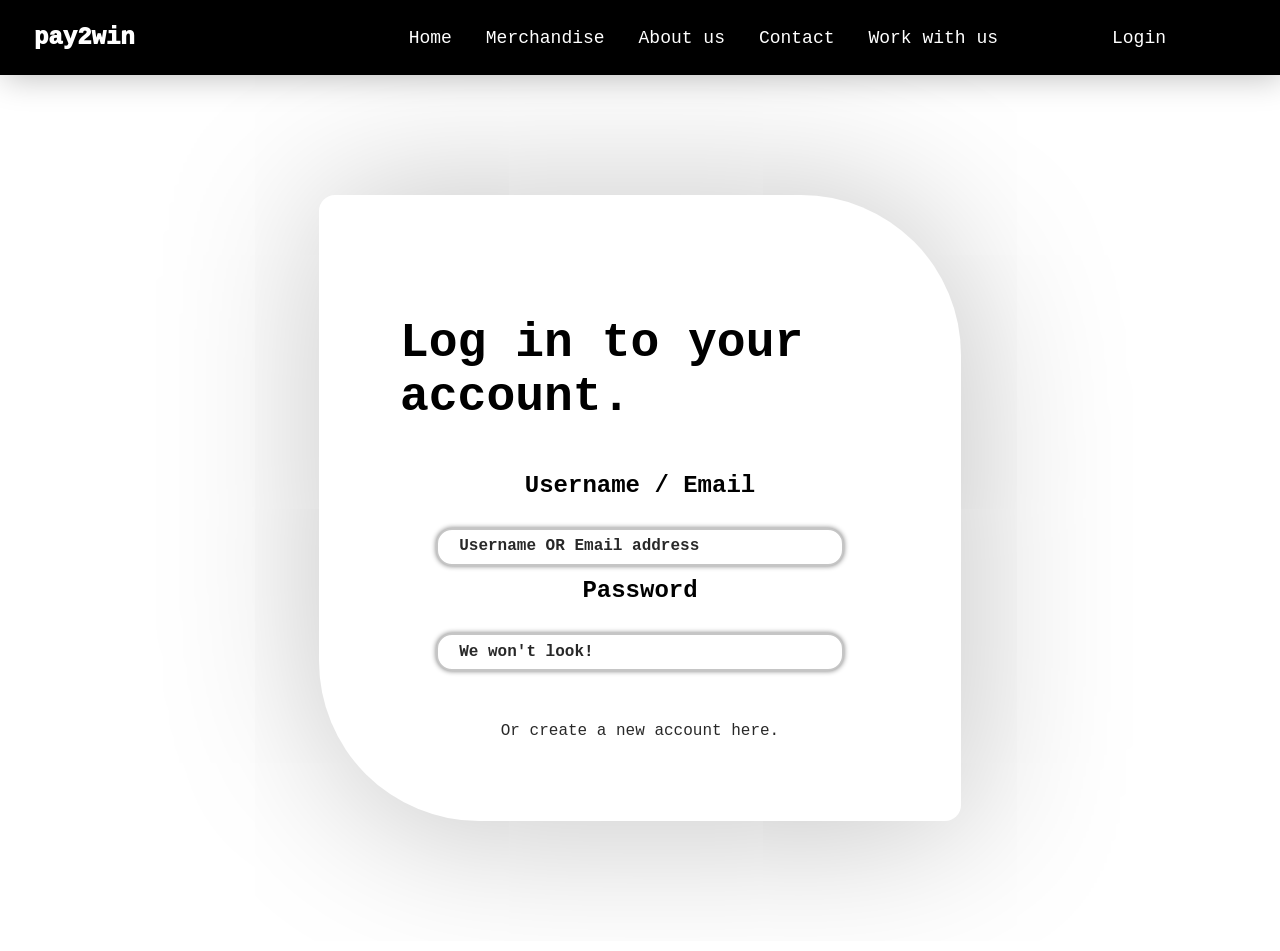
==== login.html @ 56ed1197 "Add files via upload" ====
<!DOCTYPE html>
<html lang="pt-br">
    <head>
        <meta charset="UTF-8">
        <meta name="viewport" content="width=device-width", initial-scale="1.0">
        <title>pay2win - Sign up</title>
        <link rel="stylesheet" href="login.css">
    </head>
    <body>
        <header>
            <nav class="nav-menu">
                <p style="cursor: default; font-weight: 1000; font-size: x-large; margin-right: 15rem;">pay2win</p>
                <a class="menu-items">Home</a>
                <a class="menu-items">Merchandise</a>
                <a class="menu-items">About us</a>
                <a class="menu-items">Contact</a>
                <a class="menu-items">Work with us</a>
                <a class="menu-items" style="margin-left: 5rem; margin-right: 5rem;">Login</a>
            </nav>
        </header>
        <div class="login"><h2 class="subtitle">Log in to your account.</h2>
            <form>
                <label for="Username">Username / Email</label> <br>
                <input type="text" placeholder="  Username OR Email address"> <br>
                <label for="psw">Password</label> <br>
                <input type="password" placeholder="  We won't look!"> <br>
            </form>
            <a href="signup.html">Or create a new account here.</a>
        </div>
    </body>
</html>
---- login.css ----
* {
    font-family: "Jetbrains Mono", monospace;
}
.nav-menu{
    font-family: inherit;
    font-size: large;
    display: flex;
    flex-direction: row;
    justify-content: space-evenly;
    align-items: center;
    color: white;
    background-color: black;
    box-shadow: 0.2rem 0.2rem 2rem -0.02rem rgba(0, 0, 0, 0.25);
}
.menu-items:hover{
    transition: 0.25s;
    color: rgb(152, 152, 152);
    cursor: pointer;
}
body {
    margin: 0;
    padding: 0;
}
.login:hover{
    transition: 0.25s;
    box-shadow: 0.1rem 0.1rem 2.5rem -0.02rem rgba(0, 0, 0, 0.438);
}

.login{
    transition: 0.5s;
    margin-top: 7.5rem;
    margin: 7.5rem auto;
    display: flex;
    flex-direction: column;
    flex-wrap: wrap;
    align-items: center;
    justify-content: center;
    width: 37.5%;
    height: 50%;
    border: 1.5px solid rgba(0, 0, 0, 0);
    box-shadow: 0.3rem 0.3rem 10rem 0.02rem rgba(0, 0, 0, 0.253);
    border-radius: 1rem 10rem 1rem 10rem;
    padding: 5rem;
}

.login label{
    display: flex;
    justify-content: center;
    font-size: 1.5rem;
    font-weight: 550;
    margin: 0.5rem;
}

.login input{
    margin-top: 0.2rem;
    margin-bottom: 0.2rem;
    transition: 0.5s;
    width: 25rem;
    border: solid 2px rgba(0, 0, 0, 0.227);
    font-weight: 550;
    box-shadow:  0.001rem 0.001rem 0.3rem 0.01rem rgba(0, 0, 0, 0.486);
    border-radius: 1rem;
    height: 2rem;
}
.login input:hover{
    transition: 0.25s;
    box-shadow: 0.05rem 0.05rem 1.5rem -0.02rem rgba(0, 0, 0, 0.486);
    border-color: rgba(0, 0, 0);
}

.login input::placeholder{
    transition: 0.5s;
    font-weight: 550;
    color: rgba(0, 0, 0, 0.842);   
    font-size: 1rem;
}
.login input:hover::placeholder{
    transition: 0.5s;
    color: rgba(0, 0, 0, 0.842);
}
.login a{
    transition: 0.5s;
    margin-top: 10%;
    font-weight: 500;
    color: rgba(0, 0, 0, 0.842);
    text-decoration: none;
}

.subtitle{
    cursor: default;
    font-size: 3rem;
    font-weight: 700; 
}
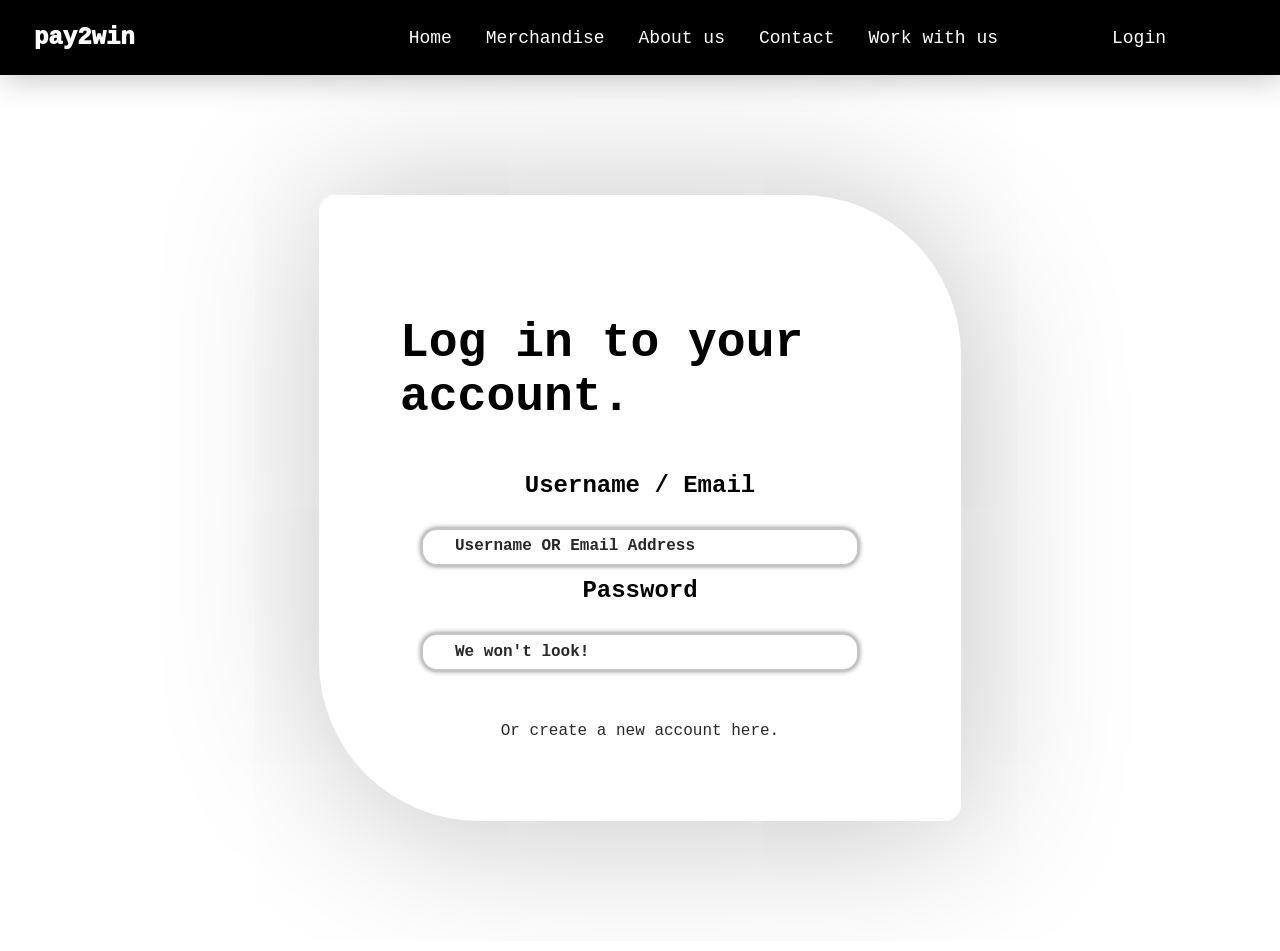
==== commit 86314435: "Add files via upload" ====
--- a/login.html
+++ b/login.html
@@ -1,3 +1,4 @@
+<!-- Author: dcxavier-dev (github) -->
 <!DOCTYPE html>
 <html lang="pt-br">
     <head>
@@ -21,11 +22,11 @@
         <div class="login"><h2 class="subtitle">Log in to your account.</h2>
             <form>
                 <label for="Username">Username / Email</label> <br>
-                <input type="text" placeholder="  Username OR Email address"> <br>
+                <input type="text" placeholder="Username OR Email Address"> <br>
                 <label for="psw">Password</label> <br>
-                <input type="password" placeholder="  We won't look!"> <br>
+                <input type="password" placeholder="We won't look!"> <br>
             </form>
-            <a href="signup.html">Or create a new account here.</a>
+            <a href="index.html">Or create a new account here.</a>
         </div>
     </body>
 </html>
--- a/login.css
+++ b/login.css
@@ -1,3 +1,4 @@
+/* Author: dcxavier-dev (github) */
 * {
     font-family: "Jetbrains Mono", monospace;
 }
@@ -61,6 +62,7 @@
     box-shadow:  0.001rem 0.001rem 0.3rem 0.01rem rgba(0, 0, 0, 0.486);
     border-radius: 1rem;
     height: 2rem;
+    padding-left: 2rem;
 }
 .login input:hover{
     transition: 0.25s;
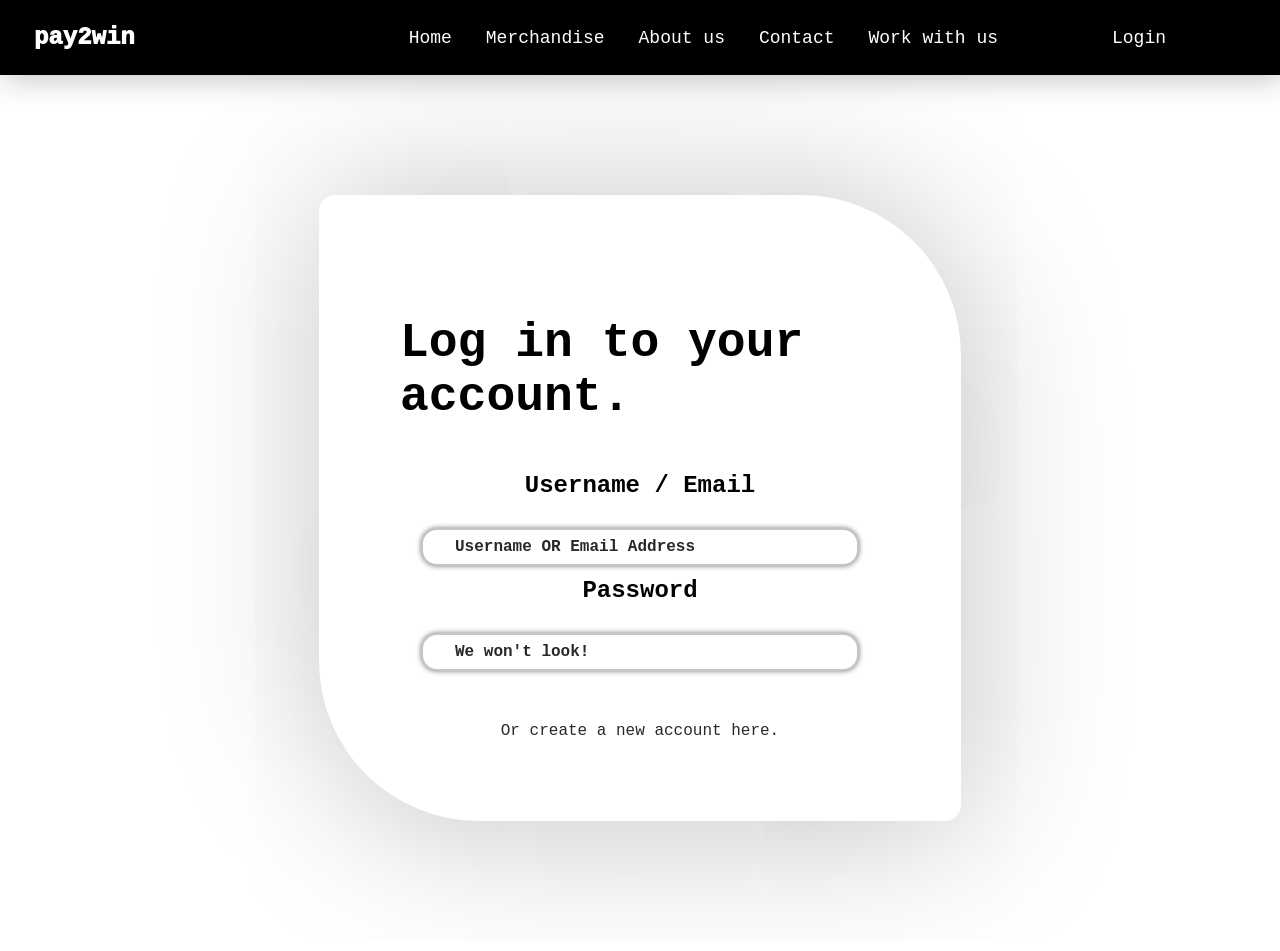
==== commit 6e18b6ab: "Add files via upload" ====
--- a/login.html
+++ b/login.html
@@ -4,8 +4,9 @@
     <head>
         <meta charset="UTF-8">
         <meta name="viewport" content="width=device-width", initial-scale="1.0">
-        <title>pay2win - Sign up</title>
+        <title>pay2win - Login</title>
         <link rel="stylesheet" href="login.css">
+        <link rel="icon" href="images/p2w-logo.png">
     </head>
     <body>
         <header>
--- a/login.css
+++ b/login.css
@@ -63,6 +63,7 @@
     border-radius: 1rem;
     height: 2rem;
     padding-left: 2rem;
+    font-size: 1rem;
 }
 .login input:hover{
     transition: 0.25s;
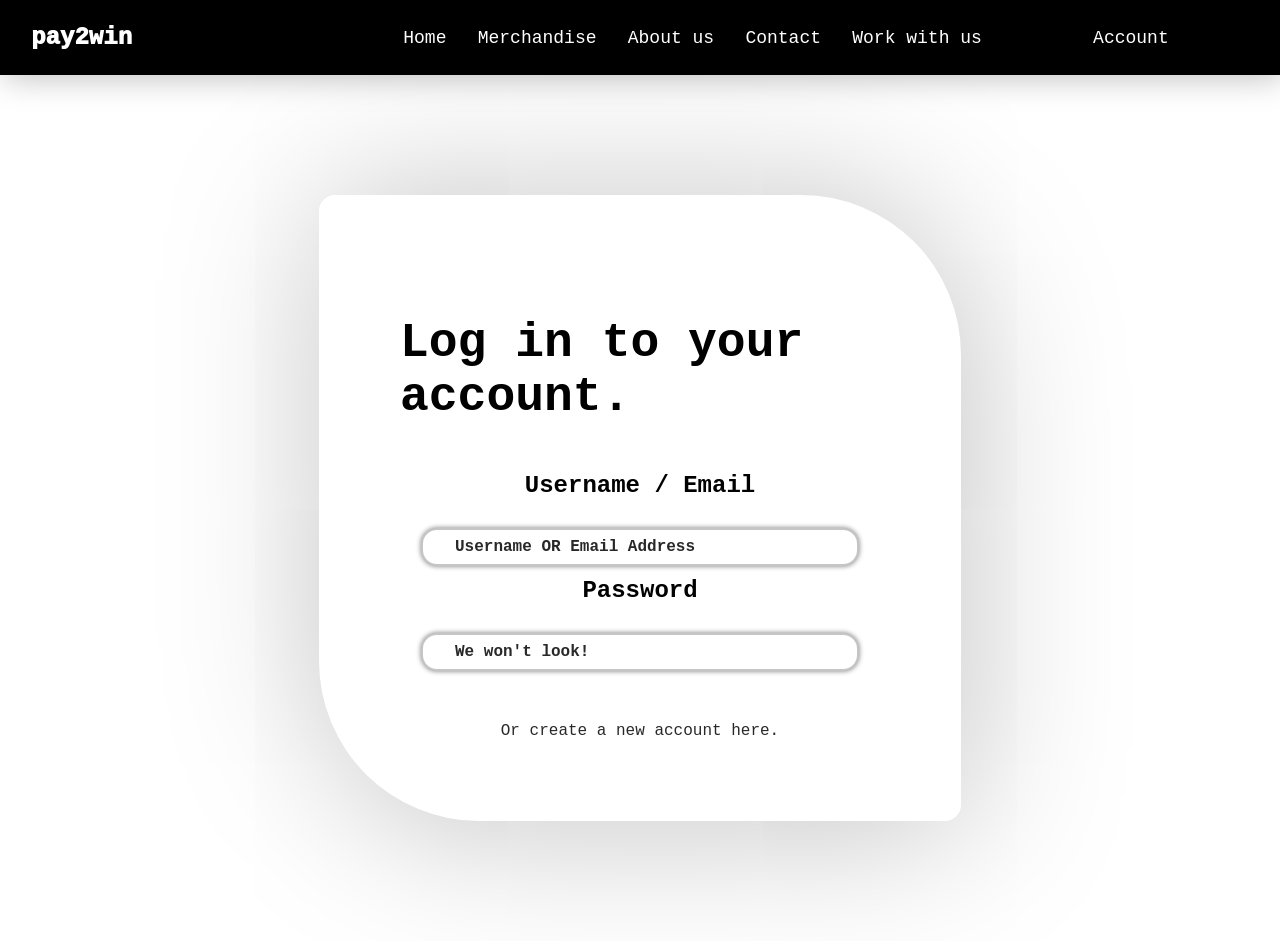
==== commit f61d86f8: "Add files via upload" ====
--- a/login.html
+++ b/login.html
@@ -17,7 +17,7 @@
                 <a class="menu-items">About us</a>
                 <a class="menu-items">Contact</a>
                 <a class="menu-items">Work with us</a>
-                <a class="menu-items" style="margin-left: 5rem; margin-right: 5rem;">Login</a>
+                <a class="menu-items" style="margin-left: 5rem; margin-right: 5rem;" href="index.html">Account</a>
             </nav>
         </header>
         <div class="login"><h2 class="subtitle">Log in to your account.</h2>
--- a/login.css
+++ b/login.css
@@ -93,4 +93,8 @@
     cursor: default;
     font-size: 3rem;
     font-weight: 700; 
+}
+a{
+    text-decoration: none;
+    color: inherit;
 }
